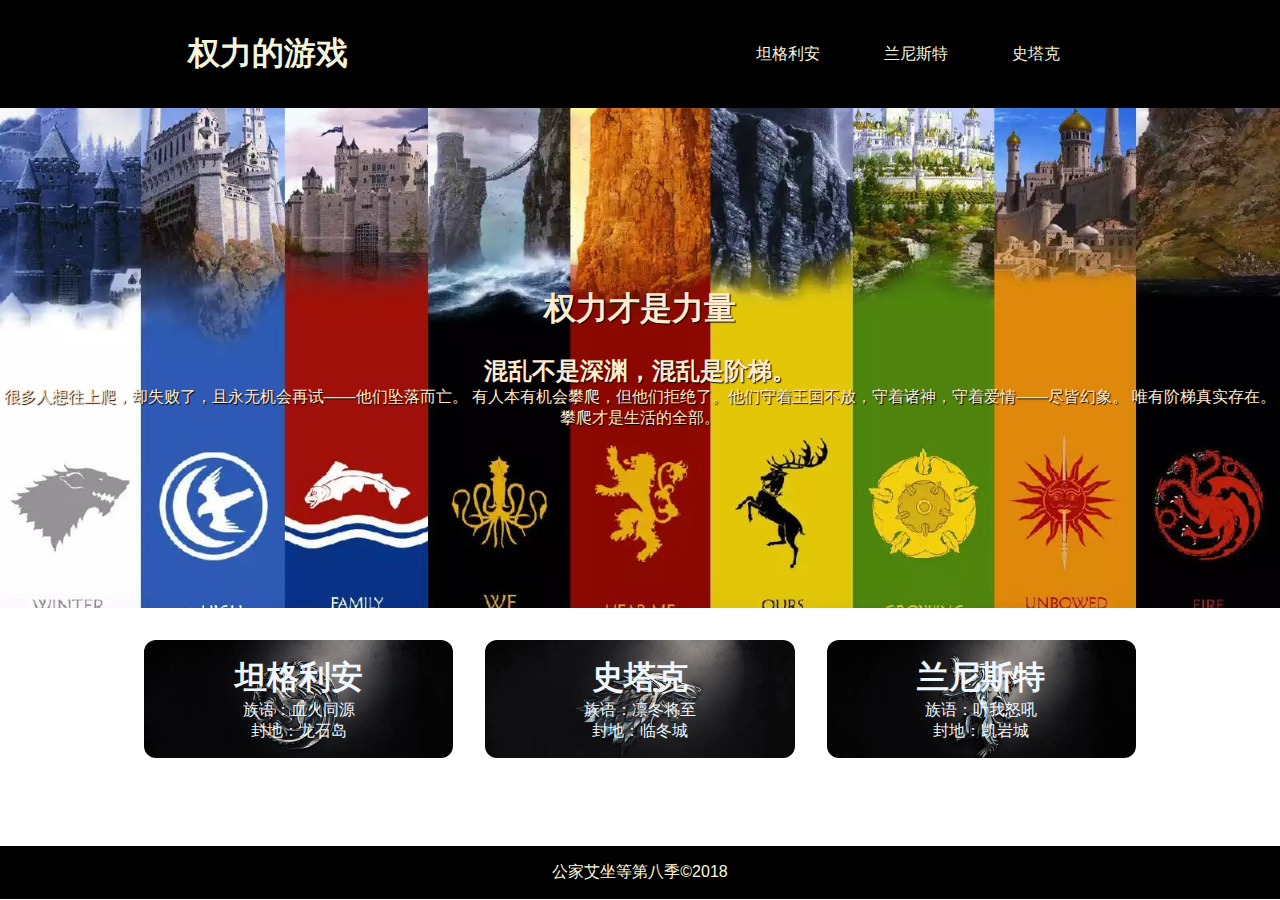
==== index.html @ d40fb573 "initial commit" ====
<!DOCTYPE html>
<html>
<head>
	<title>冰与火之歌</title>
	<link rel="stylesheet" href="css/normalize.css">
	<link rel="stylesheet" href="css/style.css">
    
    <meta charset="utf-8">
</head>
<body>

    <!--在下方书写导航条-->
<!-- 选中ctrl+/ 形成备注 -->
<!--    ctrl+大括号，左右缩进-->
    <div class="wrap">
        <header class="main-header">
        <h1 class="logo"><a href="#">权力的游戏</a></h1>

            <ul class="navlist">
                <li><a href="tgla.html">坦格利安</a></li>
                <li><a href="lnst.html">兰尼斯特</a></li>
                <li><a href="stk.html">史塔克</a></li>
                
    <!--ctrl+d直接复制-->
            </ul>
        
        </header>
        <section class="banner">
            <h1>权力才是力量</h1>
            <h2>混乱不是深渊，混乱是阶梯。</h2>
            <p>很多人想往上爬，却失败了，且永无机会再试——他们坠落而亡。
有人本有机会攀爬，但他们拒绝了。他们守着王国不放，守着诸神，守着爱情——尽皆幻象。
唯有阶梯真实存在。攀爬才是生活的全部。
</p>
           
            
        </section>
        
        <section class="container">
            <div class="tgla">
                <h1>坦格利安</h1>
                <p>族语：血火同源<br/>
                   封地：龙石岛<br/></p>
            </div>
            
            <div class="stk">
                <h1>史塔克</h1>
                <p>族语：凛冬将至<br/>
                   封地：临冬城<br/></p>
            </div>
            <div class="lnst">
                <h1>兰尼斯特</h1>
                <p>族语：听我怒吼<br/>
                   封地：凯岩城<br/></p>
                
            </div>
            
        </section>
        
    </div>
    
    
      
    <footer>公家艾坐等第八季&copy;2018</footer>

	
</body>
</html>
---- css/style.css ----
/* ================================= 
全局设置
==================================== */
*{
    box-sizing: border-box;   /* 让内边距无法改变盒模型的长宽*/
    list-style: none;      /*去除ul的小圆点*/
    text-decoration: none;  /*去除超链接下划线*/
}



/* ================================= 
移动优先CSS规则
==================================== */

.main-header {
    text-align: center;
    background-color:black;
}
.logo{
    margin: 0;  /*重置logo的外边距*/
}

.logo a{
    padding: 1em 0;   /*改变logo上下内边距*/
}

.navlist li a{
    padding: 1em 0;  /*改li的上下内边距*/
}
.navlist li a:hover{
    background-color: darkorange;/*鼠标移动到选项时，选项背景颜色改变*/
}

a{
    display: block;  /*将所有超链接变成块级元素block（超链接默认的方式是线级元素inline）*/
    color: beige;
}
footer {
    text-align: center;
    padding:  1em 0;
    background-color:black;
    color: cornsilk;
    
}

.wrap {
    min-height: calc(100vh - 54px);
}


.banner {
    background: url("../tupian/520A8D383CCF6E1AEF3DEE6A75DF1B06.jpg");
    background-size: cover;
    background-position: center center;
    display: flex;
    flex-direction: column;
    /*background-color: darkgray;*/
    text-align: center;
    height: 300px;
    justify-content: center;
    color:blanchedalmond;
    text-shadow:  1px 1px 1px black;
}
h1, h2{
    margin: 0;
}

h2 {
    padding-top: 1em;
}

p {
    margin: 0;
}

.tgla h1 {
    text-align: center;
}
.tgla p {
    
    padding: 0 1em;
    text-align:center;
}
.lnst h1{
    text-align: center;
}
.lnst p {
    padding: 0 1em;
    text-align: center;
}
.stk h1{
    text-align: center;
}
.stk p {
    padding: 0 1em;
    text-align: center;
}
.tgla {
    padding: 1em 0;
    background: url("../tupian/A8E4CDAE44B8E765858641EDFAF3EC22.jpg");
    color:aliceblue;
    background-size: cover;
}
.lnst{
    padding: 1em 0;
    background: url("../tupian/F5F797B0F95CD295C41B4BC87742E038.jpg");
    color:aliceblue;
    background-size: cover;
    
}
.stk {
    padding: 1em 0;
    background: url("../tupian/1C03728B3FCF31E2C39CF808238807BA.jpg");
    background-size: cover;
    color:aliceblue;
}

/*媒体查询*/


@media (min-width:700px) {
    .main-header {
        display: flex;
        justify-content:space-around;
        align-items: center;
        /*box-shadow: 1px 1px 1px black;*/
    }
    .navlist{
        display: flex;
        align-items: stretch;
    }
    .navlist li a{
        padding: 2em 2em;
    }
    .banner{
        height: 500px;
    }
    .container{
        display: flex;
        width: 80%;
        margin: auto;
        padding: 2em 0;
        justify-content: 12px;
        
    }
    .tgla{
        margin: 0 1em;
        flex-basis: 30%;
        flex-grow: 1;
        border-radius: 12px;
        
    }
    .stk{
        margin: 0 1em;
        flex-basis: 30%;
        flex-grow: 1;
        border-radius: 12px;
        
    }
    .lnst{
        margin: 0 1em;
        flex-basis: 30%;
        flex-grow: 1;
        border-radius: 12px;
        
    }
    
}
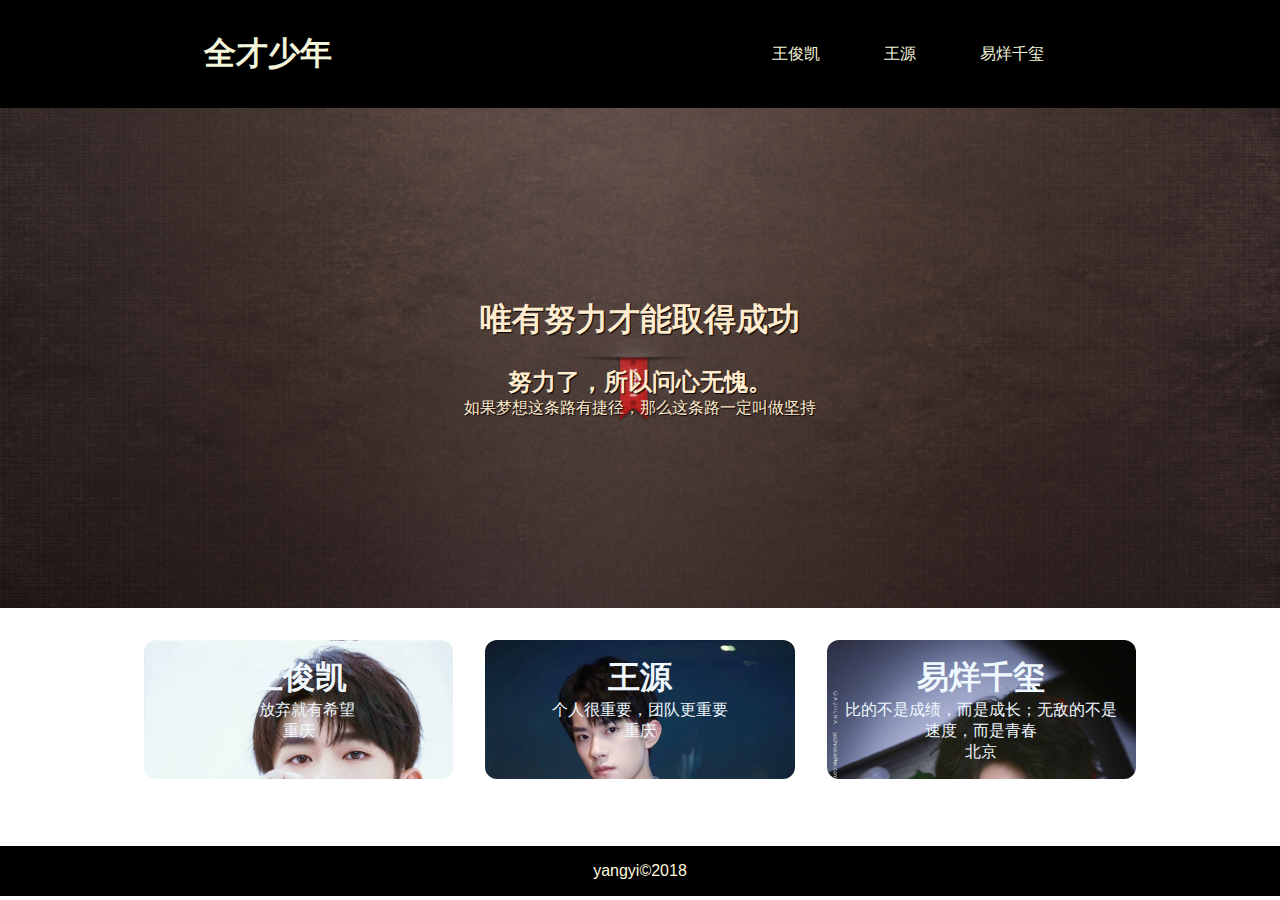
==== commit 06a8d58a: "initial commit" ====
--- a/index.html
+++ b/index.html
@@ -1,7 +1,7 @@
 <!DOCTYPE html>
 <html>
 <head>
-	<title>冰与火之歌</title>
+	<title>加油少年</title>
 	<link rel="stylesheet" href="css/normalize.css">
 	<link rel="stylesheet" href="css/style.css">
     
@@ -14,44 +14,41 @@
 <!--    ctrl+大括号，左右缩进-->
     <div class="wrap">
         <header class="main-header">
-        <h1 class="logo"><a href="#">权力的游戏</a></h1>
+        <h1 class="logo"><a href="#">全才少年</a></h1>
 
             <ul class="navlist">
-                <li><a href="tgla.html">坦格利安</a></li>
-                <li><a href="lnst.html">兰尼斯特</a></li>
-                <li><a href="stk.html">史塔克</a></li>
+                <li><a href="tgla.html">王俊凯</a></li>
+                <li><a href="lnst.html">王源</a></li>
+                <li><a href="stk.html">易烊千玺</a></li>
                 
     <!--ctrl+d直接复制-->
             </ul>
         
         </header>
         <section class="banner">
-            <h1>权力才是力量</h1>
-            <h2>混乱不是深渊，混乱是阶梯。</h2>
-            <p>很多人想往上爬，却失败了，且永无机会再试——他们坠落而亡。
-有人本有机会攀爬，但他们拒绝了。他们守着王国不放，守着诸神，守着爱情——尽皆幻象。
-唯有阶梯真实存在。攀爬才是生活的全部。
-</p>
+            <h1>唯有努力才能取得成功</h1>
+            <h2>努力了，所以问心无愧。</h2>
+            <p>如果梦想这条路有捷径，那么这条路一定叫做坚持</p>
            
             
         </section>
         
         <section class="container">
             <div class="tgla">
-                <h1>坦格利安</h1>
-                <p>族语：血火同源<br/>
-                   封地：龙石岛<br/></p>
+                <h1>王俊凯</h1>
+                <p>不放弃就有希望<br/>
+                   重庆<br/></p>
             </div>
             
             <div class="stk">
-                <h1>史塔克</h1>
-                <p>族语：凛冬将至<br/>
-                   封地：临冬城<br/></p>
+                <h1>王源</h1>
+                <p>个人很重要，团队更重要<br/>
+                   重庆<br/></p>
             </div>
             <div class="lnst">
-                <h1>兰尼斯特</h1>
-                <p>族语：听我怒吼<br/>
-                   封地：凯岩城<br/></p>
+                <h1>易烊千玺</h1>
+                <p>比的不是成绩，而是成长；无敌的不是速度，而是青春<br/>
+                   北京<br/></p>
                 
             </div>
             
@@ -61,7 +58,7 @@
     
     
       
-    <footer>公家艾坐等第八季&copy;2018</footer>
+    <footer>yangyi&copy;2018</footer>
 
 	
 </body>
--- a/css/style.css
+++ b/css/style.css
@@ -50,7 +50,7 @@
 
 
 .banner {
-    background: url("../tupian/520A8D383CCF6E1AEF3DEE6A75DF1B06.jpg");
+    background: url("../tupian/95a58PICd62_1024.jpg");
     background-size: cover;
     background-position: center center;
     display: flex;
@@ -98,20 +98,20 @@
 }
 .tgla {
     padding: 1em 0;
-    background: url("../tupian/A8E4CDAE44B8E765858641EDFAF3EC22.jpg");
+    background: url("../tupian/null-753f9cfbc8790f00.jpg");
     color:aliceblue;
     background-size: cover;
 }
 .lnst{
     padding: 1em 0;
-    background: url("../tupian/F5F797B0F95CD295C41B4BC87742E038.jpg");
+    background: url("../tupian/tr.jpeg");
     color:aliceblue;
     background-size: cover;
     
 }
 .stk {
     padding: 1em 0;
-    background: url("../tupian/1C03728B3FCF31E2C39CF808238807BA.jpg");
+    background: url("../tupian/ya.jpeg");
     background-size: cover;
     color:aliceblue;
 }
